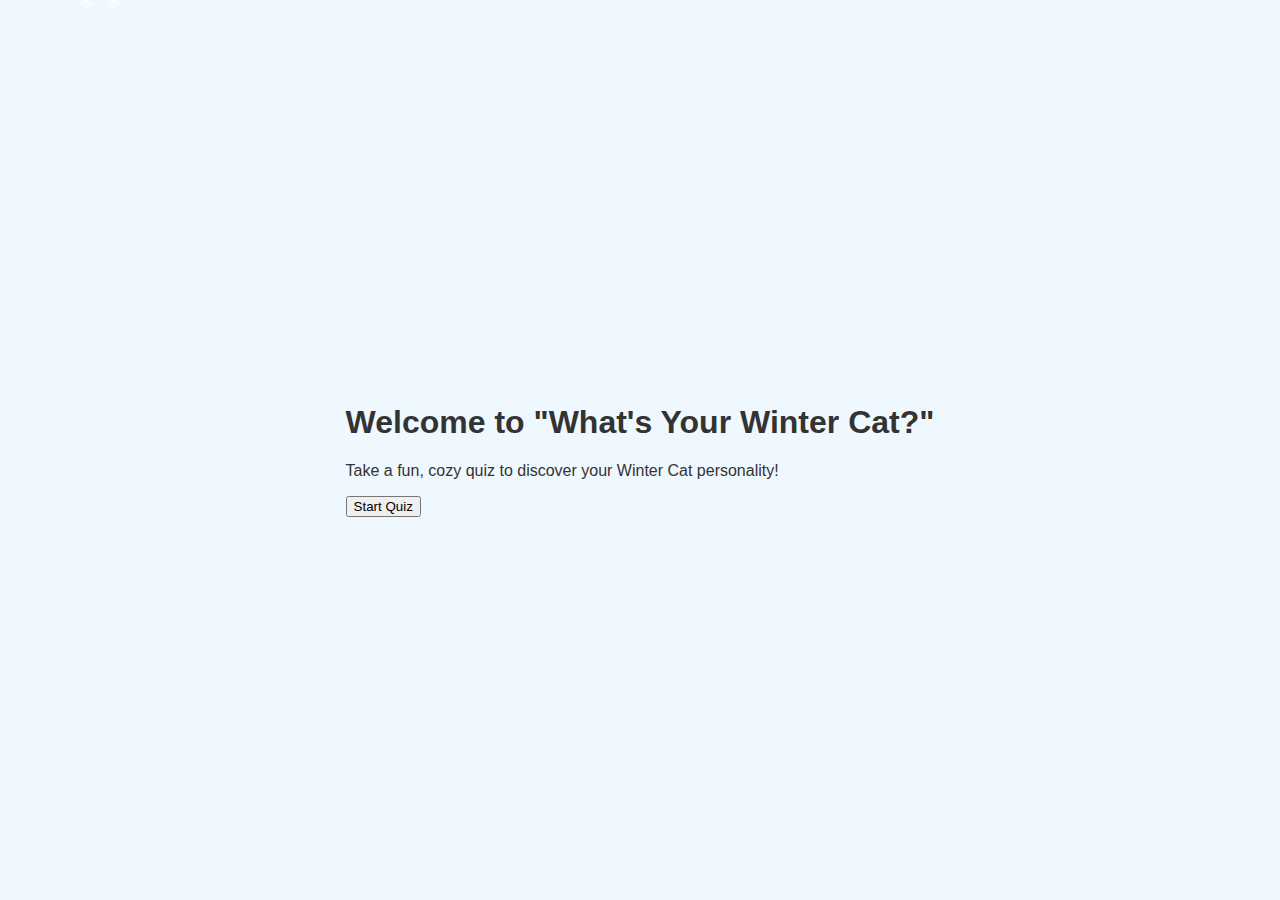
==== Index.html @ 29376461 "Add files via upload" ====
<!DOCTYPE html>
<html lang="en">
<head>
    <meta charset="UTF-8">
    <meta name="viewport" content="width=device-width, initial-scale=1.0">
    <title>What's Your Winter Cat?</title>
    <link rel="stylesheet" href="styles.css">
</head>
<body>
    <header>
        <h1>Welcome to "What's Your Winter Cat?"</h1>
        <p>Take a fun, cozy quiz to discover your Winter Cat personality!</p>
        <button onclick="startQuiz()">Start Quiz</button>
    </header>

    <!-- Snowflake container for dynamic snowflakes -->
    <div id="snow-container"></div>

    <script>
        function startQuiz() {
            window.location.href = 'quiz.html';
        }

        // Create a dynamic snowfall effect
        const snowContainer = document.getElementById('snow-container');

        function createSnowflake() {
            const snowflake = document.createElement('div');
            snowflake.classList.add('snowflake');
            snowflake.textContent = '❄'; // Snowflake symbol
            snowflake.style.left = Math.random() * 100 + 'vw'; // Random horizontal position
            snowflake.style.animationDuration = Math.random() * 3 + 2 + 's'; // Random fall speed
            snowflake.style.opacity = Math.random();
            snowContainer.appendChild(snowflake);

            // Remove the snowflake after animation ends
            setTimeout(() => {
                snowflake.remove();
            }, 5000);
        }

        // Generate snowflakes at intervals
        setInterval(createSnowflake, 200);
    </script>
</body>
</html>
---- styles.css ----
/* General Styles */
body {
    margin: 0;
    padding: 0;
    font-family: 'Arial', sans-serif;
    background: #f0f8ff; /* Light winter blue */
    color: #333;
    display: flex;
    flex-direction: column;
    justify-content: center;
    align-items: center;
    height: 100vh;
    overflow: hidden;
    position: relative;
}

/* Snowflake Styles */
#snow-container {
    position: absolute;
    top: 0;
    left: 0;
    width: 100%;
    height: 100%;
    pointer-events: none; /* Prevent interaction with snowflakes */
    z-index: -1; /* Behind the content */
}

.snowflake {
    position: absolute;
    top: -10px;
    color: white;
    font-size: 1.2rem;
    opacity: 0.8;
    animation: fall linear infinite, sway 3s ease-in-out infinite;
}

/* Snowflake Animation */
@keyframes fall {
    0% {
        transform: translateY(-100px);
        opacity: 0.8;
    }
    100% {
        transform: translateY(100vh);
        opacity: 0;
    }
}

@keyframes sway {
    0%, 100% {
        transform: translateX(0);
    }
    50% {
        transform: translateX(20px);
    }
}
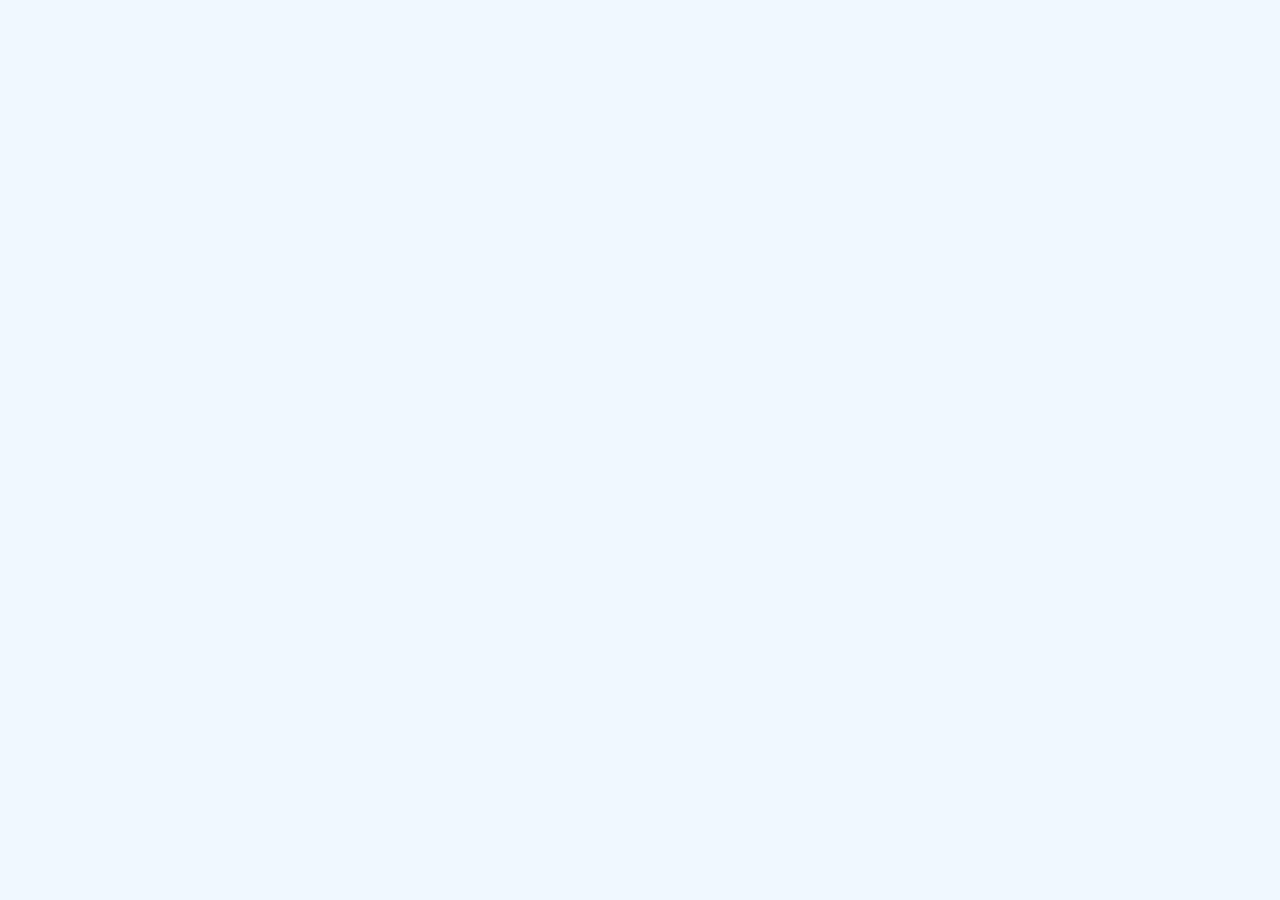
==== commit bb178771: "test" ====
--- a/Index.html
+++ b/Index.html
@@ -7,40 +7,6 @@
     <link rel="stylesheet" href="styles.css">
 </head>
 <body>
-    <header>
-        <h1>Welcome to "What's Your Winter Cat?"</h1>
-        <p>Take a fun, cozy quiz to discover your Winter Cat personality!</p>
-        <button onclick="startQuiz()">Start Quiz</button>
-    </header>
-
-    <!-- Snowflake container for dynamic snowflakes -->
-    <div id="snow-container"></div>
-
-    <script>
-        function startQuiz() {
-            window.location.href = 'quiz.html';
-        }
-
-        // Create a dynamic snowfall effect
-        const snowContainer = document.getElementById('snow-container');
-
-        function createSnowflake() {
-            const snowflake = document.createElement('div');
-            snowflake.classList.add('snowflake');
-            snowflake.textContent = '❄'; // Snowflake symbol
-            snowflake.style.left = Math.random() * 100 + 'vw'; // Random horizontal position
-            snowflake.style.animationDuration = Math.random() * 3 + 2 + 's'; // Random fall speed
-            snowflake.style.opacity = Math.random();
-            snowContainer.appendChild(snowflake);
-
-            // Remove the snowflake after animation ends
-            setTimeout(() => {
-                snowflake.remove();
-            }, 5000);
-        }
-
-        // Generate snowflakes at intervals
-        setInterval(createSnowflake, 200);
-    </script>
+ 
 </body>
 </html>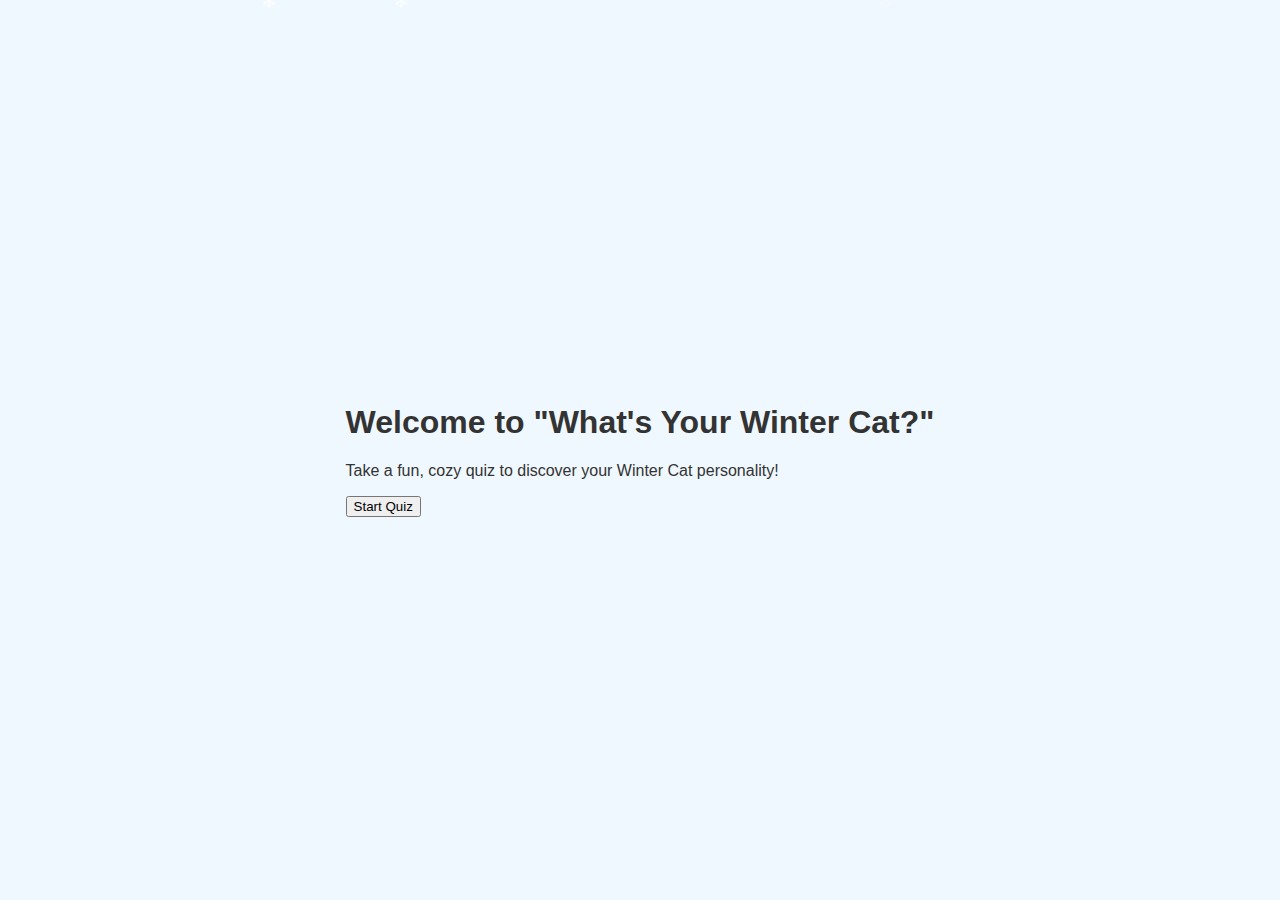
==== commit 3a870f13: "test 2" ====
--- a/Index.html
+++ b/Index.html
@@ -4,9 +4,44 @@
     <meta charset="UTF-8">
     <meta name="viewport" content="width=device-width, initial-scale=1.0">
     <title>What's Your Winter Cat?</title>
-    <link rel="stylesheet" href="styles.css">
+    <link rel="stylesheet" href="./styles.css">
+
 </head>
 <body>
- 
+    <header>
+        <h1>Welcome to "What's Your Winter Cat?"</h1>
+        <p>Take a fun, cozy quiz to discover your Winter Cat personality!</p>
+        <button onclick="startQuiz()">Start Quiz</button>
+    </header>
+
+    <!-- Snowflake container for dynamic snowflakes -->
+    <div id="snow-container"></div>
+
+    <script>
+        function startQuiz() {
+            window.location.href = './quiz.html';
+        }
+
+        // Create a dynamic snowfall effect
+        const snowContainer = document.getElementById('snow-container');
+
+        function createSnowflake() {
+            const snowflake = document.createElement('div');
+            snowflake.classList.add('snowflake');
+            snowflake.textContent = '❄'; // Snowflake symbol
+            snowflake.style.left = Math.random() * 100 + 'vw'; // Random horizontal position
+            snowflake.style.animationDuration = Math.random() * 3 + 2 + 's'; // Random fall speed
+            snowflake.style.opacity = Math.random();
+            snowContainer.appendChild(snowflake);
+
+            // Remove the snowflake after animation ends
+            setTimeout(() => {
+                snowflake.remove();
+            }, 5000);
+        }
+
+        // Generate snowflakes at intervals
+        setInterval(createSnowflake, 200);
+    </script>
 </body>
 </html>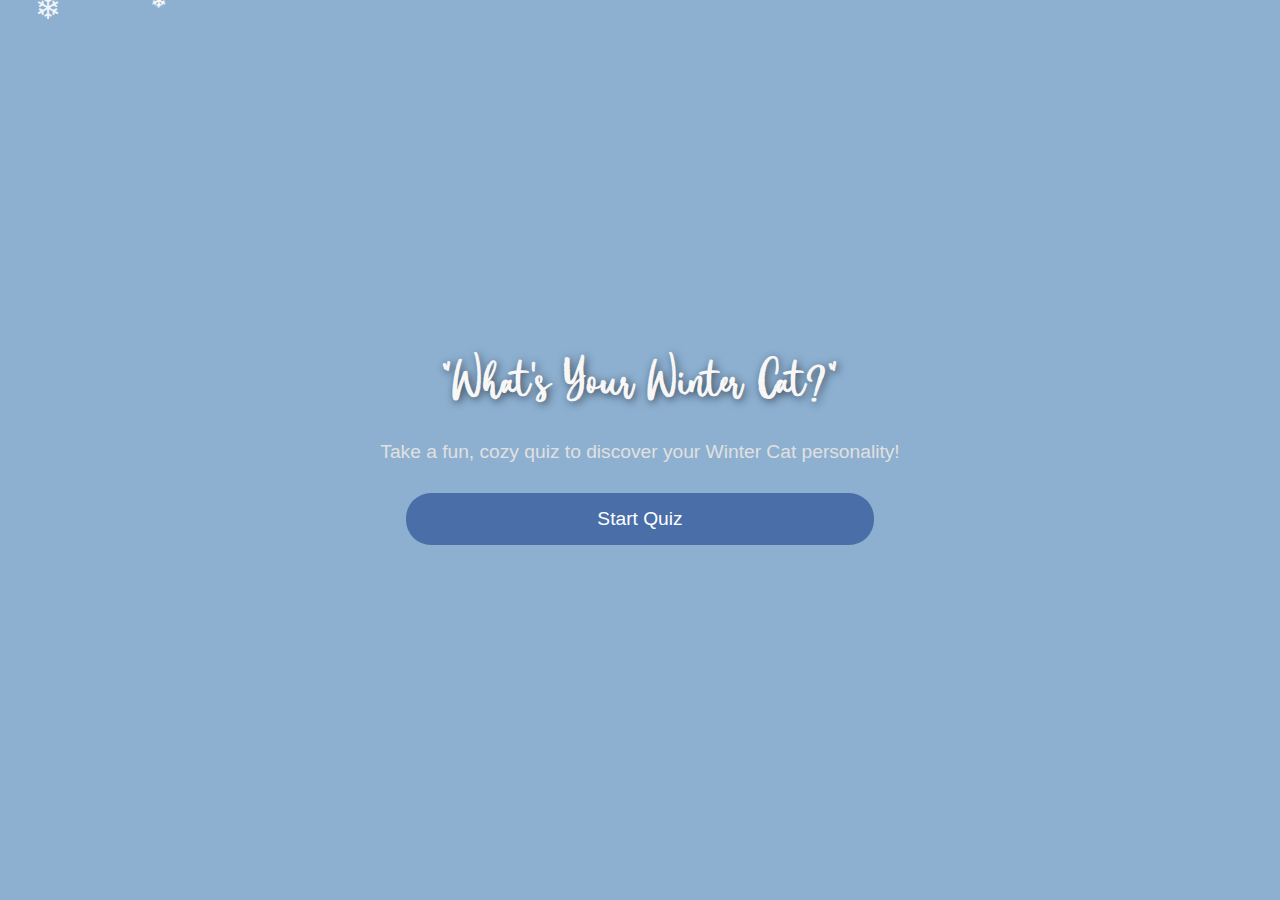
==== commit e3d01e23: "Major update" ====
--- a/Index.html
+++ b/Index.html
@@ -5,43 +5,44 @@
     <meta name="viewport" content="width=device-width, initial-scale=1.0">
     <title>What's Your Winter Cat?</title>
     <link rel="stylesheet" href="./styles.css">
-
 </head>
 <body>
+    <div id="snow-container"></div>
+    
     <header>
-        <h1>Welcome to "What's Your Winter Cat?"</h1>
+        <h1>"What's Your Winter Cat?"</h1>
         <p>Take a fun, cozy quiz to discover your Winter Cat personality!</p>
         <button onclick="startQuiz()">Start Quiz</button>
     </header>
-
-    <!-- Snowflake container for dynamic snowflakes -->
-    <div id="snow-container"></div>
-
     <script>
         function startQuiz() {
             window.location.href = './quiz.html';
         }
-
-        // Create a dynamic snowfall effect
+        // Snowflake generation logic
         const snowContainer = document.getElementById('snow-container');
-
         function createSnowflake() {
             const snowflake = document.createElement('div');
             snowflake.classList.add('snowflake');
             snowflake.textContent = '❄'; // Snowflake symbol
             snowflake.style.left = Math.random() * 100 + 'vw'; // Random horizontal position
-            snowflake.style.animationDuration = Math.random() * 3 + 2 + 's'; // Random fall speed
-            snowflake.style.opacity = Math.random();
+            snowflake.style.animationDuration = Math.random() * 7 + 9 + 's'; // Random fall speed
+            snowflake.style.fontSize = Math.random() * 1.5 + 1 + 'rem'; // Random size
+            snowflake.style.opacity = Math.random(); // Random transparency
             snowContainer.appendChild(snowflake);
 
-            // Remove the snowflake after animation ends
+            // Add smooth fade-out effect before removal
+            setTimeout(() => {
+                snowflake.style.transition = 'opacity 2s'; // 2s fade-out duration
+                snowflake.style.opacity = '0'; // Fade out the snowflake
+            }, 5000); // Start fading after 5 seconds
+
+            // Remove the snowflake after fade-out completes
             setTimeout(() => {
                 snowflake.remove();
-            }, 5000);
+            }, 7000); // Remove it 7 seconds after creation
         }
-
         // Generate snowflakes at intervals
         setInterval(createSnowflake, 200);
     </script>
 </body>
-</html>+</html>
--- a/styles.css
+++ b/styles.css
@@ -1,28 +1,97 @@
-/* General Styles */
+
+/* Ensures body content is centered */
 body {
     margin: 0;
     padding: 0;
     font-family: 'Arial', sans-serif;
-    background: #f0f8ff; /* Light winter blue */
+    background: #8db0d1; /* Light winter blue */
     color: #333;
     display: flex;
-    flex-direction: column;
-    justify-content: center;
-    align-items: center;
+    justify-content: center; /* Center content horizontally */
+    align-items: center; /* Center content vertically */
     height: 100vh;
     overflow: hidden;
     position: relative;
+    text-align: center; /* Ensures text content inside header is centered */
 }
 
-/* Snowflake Styles */
+
+
+/* Custom font for title */
+@font-face {
+    font-family: 'Birloves'; /* Name for the font */
+    src: url('./Birloves.otf') format('opentype'); /* Path to the font file */
+    font-weight: normal;
+    font-style: normal;
+}
+
+h1 {
+    font-family: 'Birloves', sans-serif; /* Use custom font */
+    font-size: 2.5rem;
+    color: #f7f7f7;
+    margin: 0 0 20px 0;
+    text-shadow: 2px 2px 8px rgba(0, 0, 0, 0.6); /* Stronger shadow for visibility */
+}
+
+h2 {
+    font-size: 2rem;
+    color: #f7f7f7;
+    margin: 0 0 1px 0;
+    padding: 0 20px; /* Adds 20px padding on the left and right */
+}
+
+h3 {
+    font-family: 'Birloves', sans-serif; /* Use custom font */
+    font-size: 2.1rem;
+    color: #f7f7f7;
+    margin: 0 0 20px 0;
+    text-shadow: 2px 2px 8px rgba(0, 0, 0, 0.6); /* Stronger shadow for visibility */
+}
+
+
+/* Style the description text */
+p {
+    font-size: 1.2rem;
+    color: #e0e0e0;
+    margin: 0 0 30px 0;
+}
+
+/* Style the button */
+button {
+    font-size: 1.2rem;
+    padding: 15px 30px;
+    background-color: #4a6ea8; /* Muted blue for a softer look */
+    color: white;
+    border: none;
+    border-radius: 25px;
+    cursor: pointer;
+    transition: background-color 0.3s ease, transform 0.2s ease;
+    width: 90%; /* Ensure all buttons fill the width of their container */
+
+    display: block; /* Makes the button behave like a block element */
+    margin-left: auto; /* Centers the button horizontally */
+    margin-right: auto; /* Centers the button horizontally */
+}
+
+
+button:hover {
+    background-color: #375b88; /* Slightly darker blue on hover */
+    transform: translateY(-5px); /* Hover effect */
+}
+
+button:active {
+    transform: translateY(2px); /* Button press effect */
+}
+
+/* Snowflake container */
 #snow-container {
     position: absolute;
     top: 0;
     left: 0;
     width: 100%;
     height: 100%;
-    pointer-events: none; /* Prevent interaction with snowflakes */
-    z-index: -1; /* Behind the content */
+    pointer-events: none;
+    z-index: 9999;
 }
 
 .snowflake {
@@ -30,27 +99,44 @@
     top: -10px;
     color: white;
     font-size: 1.2rem;
-    opacity: 0.8;
-    animation: fall linear infinite, sway 3s ease-in-out infinite;
+    opacity: 0.9;
+    animation: fall 10s linear infinite, sway 5s ease-in-out infinite, fadeOut 2s 8s forwards;
 }
 
-/* Snowflake Animation */
+/* Snowflake animations */
 @keyframes fall {
     0% {
         transform: translateY(-100px);
-        opacity: 0.8;
     }
     100% {
         transform: translateY(100vh);
+    }
+}
+
+@keyframes fadeOut {
+    0% {
+        opacity: 1;
+    }
+    100% {
         opacity: 0;
     }
 }
 
-@keyframes sway {
-    0%, 100% {
-        transform: translateX(0);
-    }
-    50% {
-        transform: translateX(20px);
-    }
+#results-container {
+    margin-top: 200px; /* Add some space at the top */
+    padding-top: 10px; /* Optionally add padding to create some internal space */
+    max-width: 100%; /* Ensure it doesn't exceed screen width */
+    overflow-y: auto; /* Enable vertical scrolling if content exceeds */
+    box-sizing: border-box; /* Ensure padding is accounted for in width */
 }
+
+
+
+button {
+    margin-top: 10px; /* Add some space between buttons */
+    margin-bottom: 10px;
+}
+
+body {
+    overflow-y: auto; /* Allow vertical scrolling */
+}
